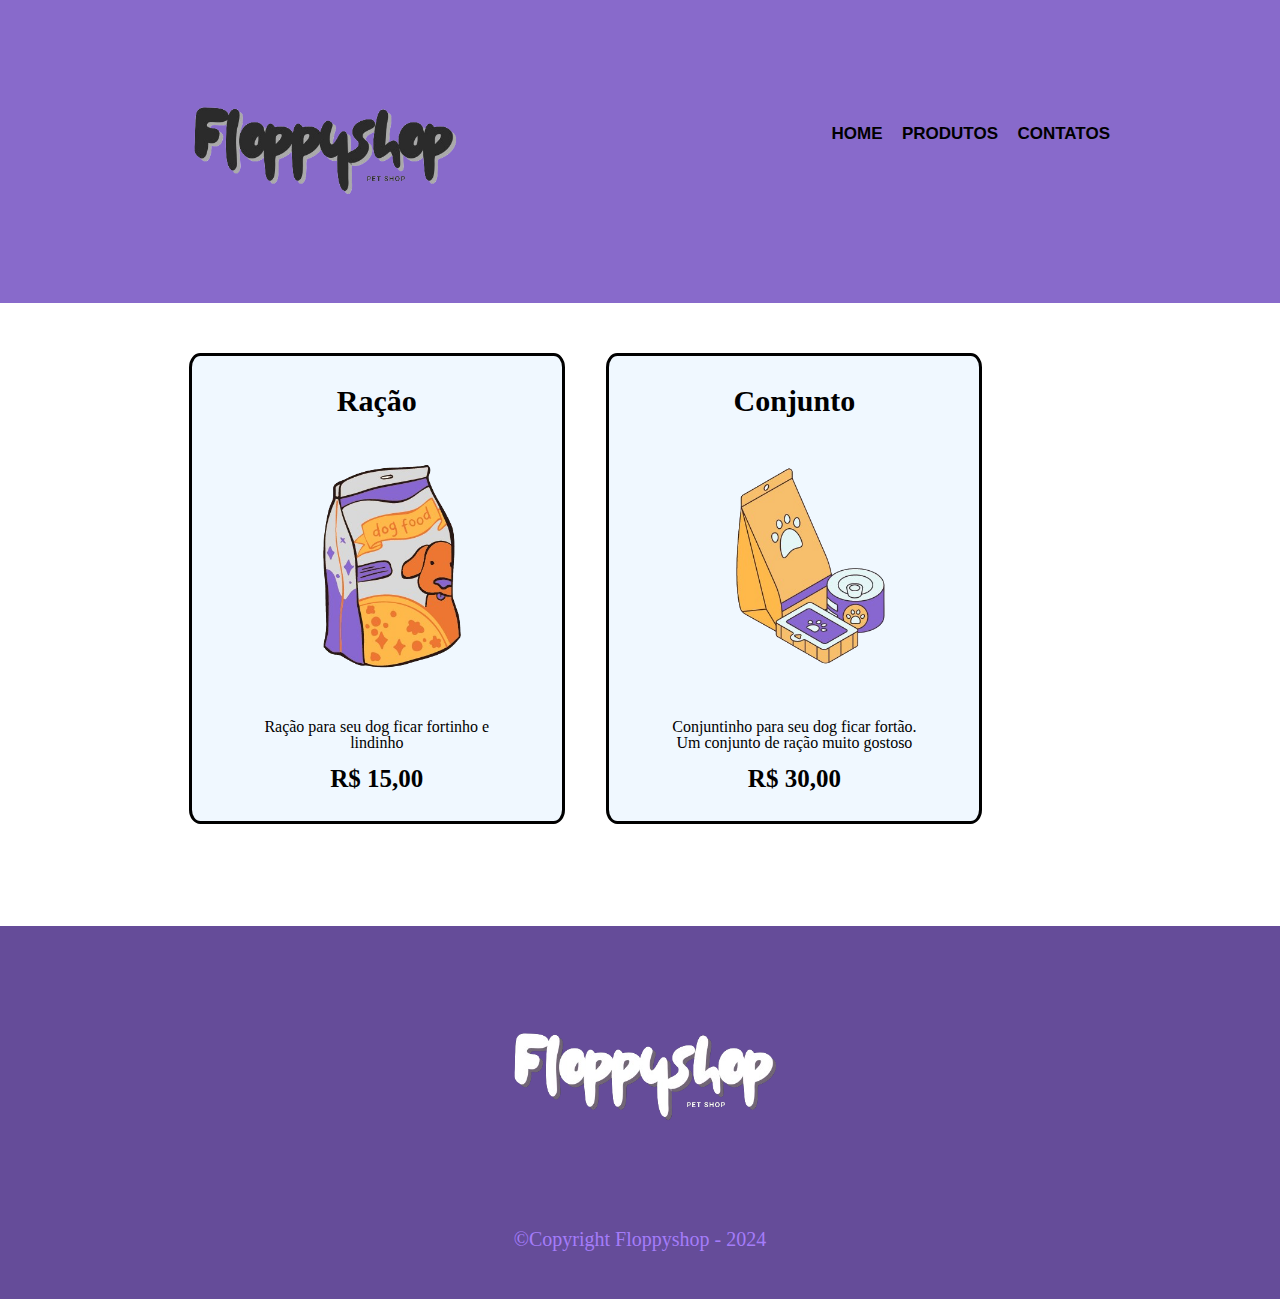
==== treino 1 - projetos-07-04/treino 2 - floppyshop/produtos.html @ f6d37781 "primeira commit" ====
<!DOCTYPE html>
<html lang="pt-br">
<head>
    <meta charset="UTF-8">
    <meta name="viewport" content="width=device-width, initial-scale=1.0">
    <link rel="stylesheet" href="css/reset.css">
    <link rel="stylesheet" href="css/style.css">
    <title>Floppyshop</title>
</head>
<body>
    <header>
        <div class="caixa">
            <h1><img src="img/floppyshop.png" width="300px"></h1>
            <nav>
                <ul>
                    <li><a href="index.html">Home</a></li>
                    <li><a href="produtos.html">Produtos</a></li>
                    <li><a href="contatos.html">Contatos</a></li>
                </ul>
            </nav>
        </div>
    </header>

    <main>
        <ul class="produtos">
            <li class="li"><h2>Ração</h2>
            <img src="img/ração.png" alt="ração" width="300">
            <p>Ração para seu dog ficar fortinho e lindinho</p>
            <p class="produtos-preço" >R$ 15,00</p>
            </li>

            <li class="li">
                <h2>Conjunto</h2>
                <img src="img/conjunto.png" alt="ração" width="300">
                <p>Conjuntinho para seu dog ficar fortão. Um conjunto de ração muito gostoso</p>
                <p class="produtos-preço">R$ 30,00</p>
            </li>
        </ul>
    </main>

    <footer>
        <img src="img/floppyshop2.png" alt="" width="300px">
        <p>&copy;Copyright Floppyshop - 2024</p>
    </footer>
</body>
</html>
---- treino 1 - projetos-07-04/treino 2 - floppyshop/css/style.css ----
header {
	width: auto;
	background: #886acb;
	box-sizing: border-box;
}

.caixa {
	position: relative;
	width: 940px;
	margin: 0 auto;
}

nav {
	position: absolute;
	top: 125px;
	right: 0px;
	font-family:Verdana, Geneva, Tahoma, sans-serif
}

nav li {
	display: inline;
	margin: 0 0 0 15px;
}

nav a {
	text-transform: uppercase;
	color: #000000;
	font-weight: bold;
	font-size: 17px;
	text-decoration: none;
}

.produtos{
	width: 940px;
	margin: 0 auto;
	padding-top: 50px;
}


.produtos li{
	display: inline-block;
	width: 40%;
	text-align: center;
	vertical-align: top;
	background-color: aliceblue;
	margin: 0 2%;
	box-sizing: border-box;
	padding: 30px 50px;
	border: solid 3px #000000;
	border-radius: 3%;
}

.produtos h2{
	font-size: 30px;
	font-weight: bold;
}

.produtos-preço{
	font-size: 25px;
	font-weight: bold;
	padding-top: 15px;
}


nav a:hover{
	font-size: 19px;
	color: #dfd5f3;
	text-shadow: 2px 2px 5px #8967D1(0, 0, 0);
}

.produtos li:hover{
	border-color: #9c82d5;
	border-radius: 10px;
}

.produtos li:hover h2{
	font-size: 35px;
}

.produtos li:active{
	border-color: #000000;
	border-radius: 10px;
}

footer{
	margin-top: 8%;
	text-align: center;
	background-color: #654c99 	
}

footer p {
	box-sizing: border-box;
	padding-bottom: 50px;
	font-size: 20px;
	color: #a47cfa;
}
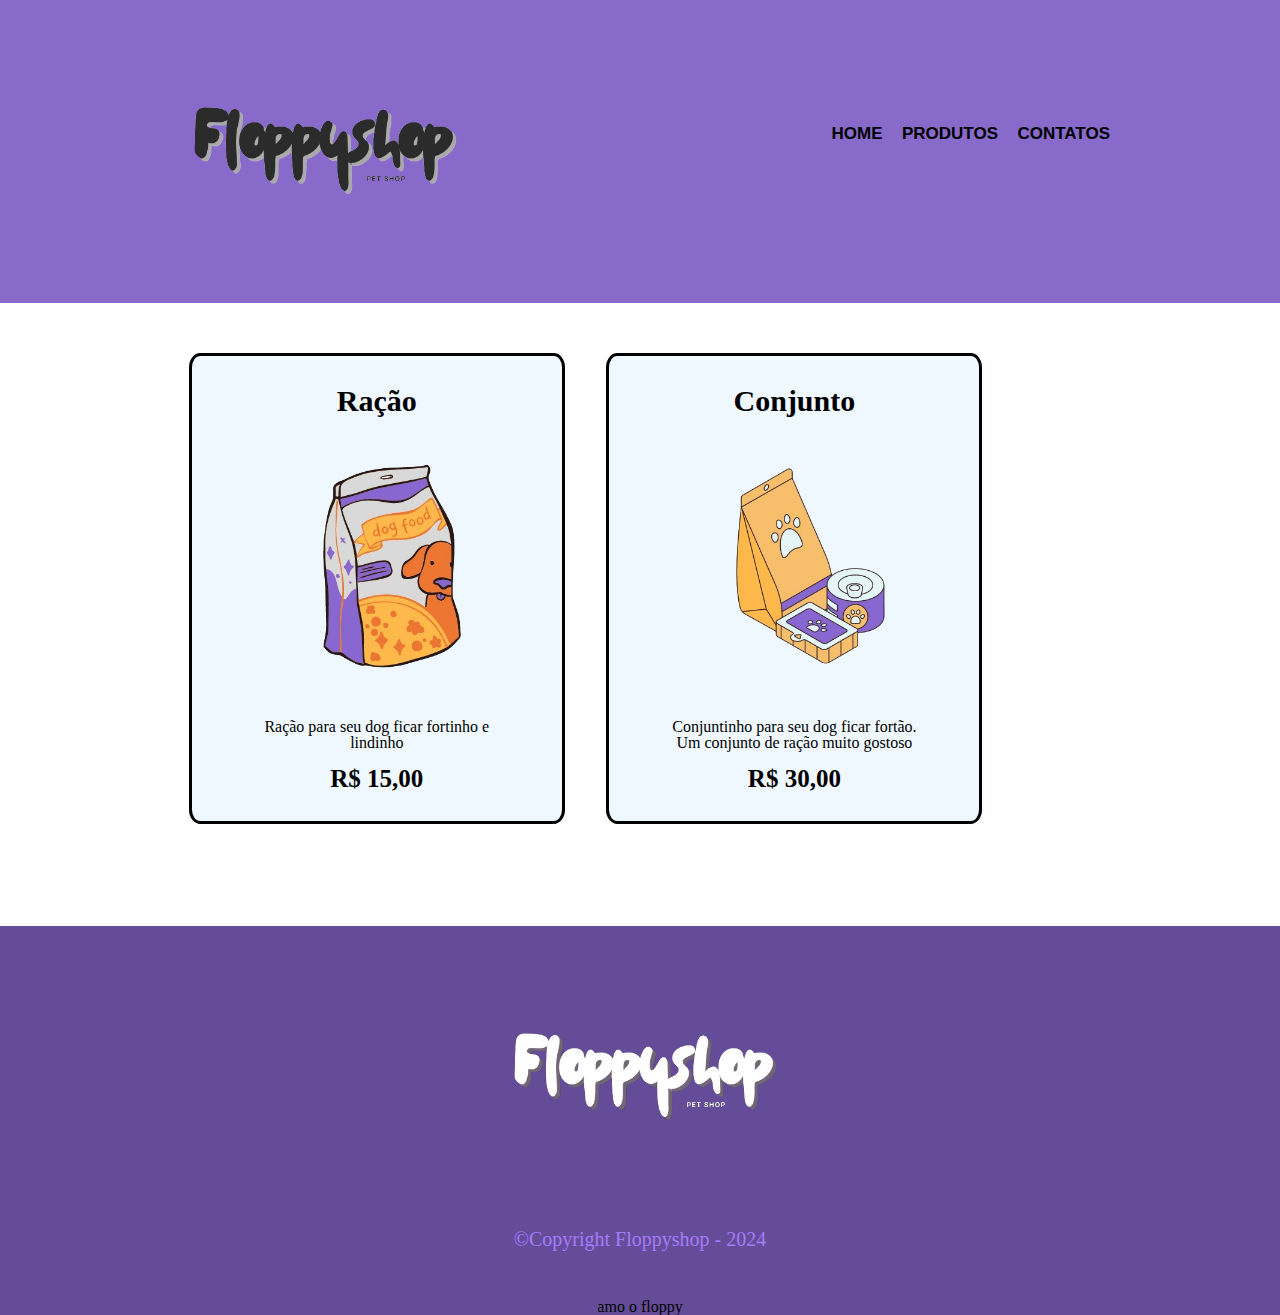
==== commit 2036b1e7: "teste github" ====
--- a/treino 1 - projetos-07-04/treino 2 - floppyshop/produtos.html
+++ b/treino 1 - projetos-07-04/treino 2 - floppyshop/produtos.html
@@ -41,6 +41,8 @@
     <footer>
         <img src="img/floppyshop2.png" alt="" width="300px">
         <p>&copy;Copyright Floppyshop - 2024</p>
+
+        <h1>amo o floppy</h1>
     </footer>
 </body>
 </html>